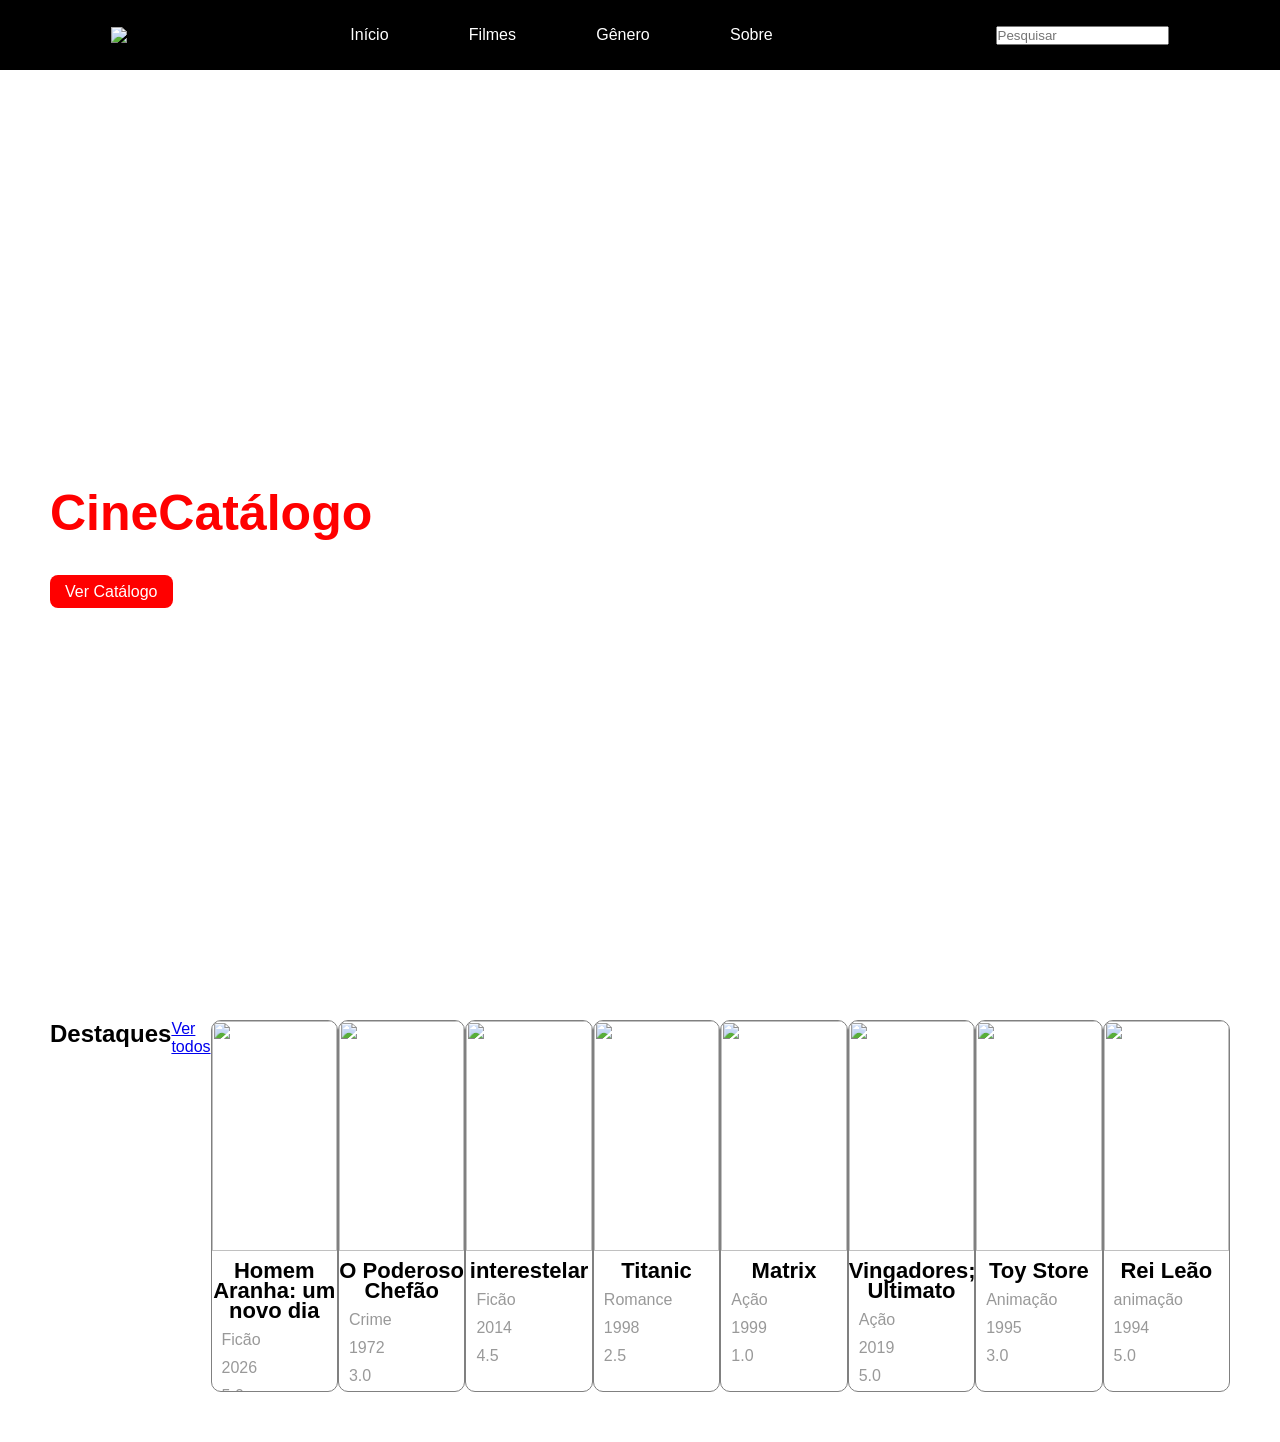
==== filmes/index.html @ ef9d44c6 "Update index.html" ====
<html>
	<head>
		<title>Cine Catálogo</title>
		<link rel="stylesheet" href="style.css">
	</head>
	<body>
		<header>
			<div class="logo">
				<img src="imagens/logo-cine.png">
			</div>
			<ul>
				<li><a href="#">Início</a></li>
				<li><a href="#">Filmes</a></li>
				<li><a href="#">Gênero</a></li>
				<li><a href="#">Sobre</a></li>
			</ul>
			<div class="pesquisa">
				<input type="text" placeholder="Pesquisar">
			</div>
		</header>
		<main>
			<div class="slide">
				<div class="descricao-slide">
					<h3>Bem-vindo ao</h3>
					<h2>CineCatálogo</h2>
					<p>Explore os melhores filmes e 
					descubra histórias incríveis.</p>
					<a href="#">Ver Catálogo</a>
				</div>
			</div>
			<div class="catalogo">
				
				<ul>
                 <div class="destaque-vertodos">
				<h2>Destaques</h2>
				<a href="#">Ver todos</a>
				</div>					
						<li>
						<img src="imagens/HomemAranha.jpeg"/>
						<h2>Homem Aranha: um novo dia</h2>
						<div class="categoria">Ficão</div>
						<div class="lancamento">2026</div>
						<div class="avaliacao">5.0</div> 
					</li>
					<li>
						<img src="imagens/Poderoso-Chefao"/>
						<h2>O Poderoso Chefão</h2>
						<div class="categoria">Crime</div>
						<div class="lancamento">1972</div>
						<div class="avaliacao">3.0</div> 
					</li>
					<li>
						<img src="imagens/Interestelar"/>
						<h2>interestelar</h2>
						<div class="categoria">Ficão</div>
						<div class="lancamento">2014</div>
						<div class="avaliacao">4.5</div> 
					</li>
					<li>
						<img src="imagens/Titanic"/>
						<h2>Titanic</h2>
						<div class="categoria">Romance</div>
						<div class="lancamento">1998</div>
						<div class="avaliacao">2.5</div> 
					</li>
					<li>
							<img src="imagens/Matrix"/>
						<h2>Matrix</h2>
						<div class="categoria">Ação</div>
						<div class="lancamento">1999</div>
						<div class="avaliacao">1.0</div> 
					</li>
					<li>
						<img src="imagens/VingadoresUltimato"/>
						<h2>Vingadores; Ultimato</h2>
						<div class="categoria">Ação</div>
						<div class="lancamento">2019</div>
						<div class="avaliacao">5.0</div> 
					</li>
					<li>
						<img src="imagens/ToyStore"/>
						<h2>Toy Store</h2>
						<div class="categoria">Animação</div>
						<div class="lancamento">1995</div>
						<div class="avaliacao">3.0</div> 
					</li>
					<li>
						<img src="imagens/ReiLeao"/>
						<h2>Rei Leão</h2>
						<div class="categoria">animação</div>
						<div class="lancamento">1994</div>
						<div class="avaliacao">5.0</div> 
					</li>
				</ul>
			</div>
		</main>
	</body>
</html>
---- filmes/style.css ----
body{
		font-family: "Arial";
}

*{margin: 0; padding: 0;}
header{
	height: 70px;
	width: 100%;
	background: black;
	display: flex;
	justify-content:space-around;
	align-items: center;
}
ul{
	display:flex;
	justify-content: space-between;
	width: 33%;
}
header a{
	color: white;
	text-decoration: none;
}
main .slide{
	background: url("imagens/banner-principal.png");
	width: 100%;
	height: 100vh;
	background-repeat: no-repeat;
	background-size:cover;
	display: flex;
	align-items: center;
}
main .slide h3{
	color: white;
	font-size: 40px;
}
main .slide h2{
	color: red;
	font-size: 50px;
}
main .slide p{
	color: white;
	font-size: 18px;
	margin-bottom: 20px;
}
main .slide a{
	color: white;
	background: red;
	padding: 8px 15px;
	text-decoration: none;
	border-radius: 8px;
}
main .slide .descricao-slide{
	margin-left: 50px;
}
main .catalogo{
	margin: 50px;
}
main .catalogo .destaque-vertodos{
	display: flex;
	justify-content: space-between;
}
	
main .catalogo ul li{
		width: 200px;
		height: 370px;
		border: 1px solid gray;
		overflow: hidden;
		border-radius: 10px;

}
main .catalogo ul li img{
		width: 100%;
		height: 230px;
}
main .catalogo ul li h2{
		font-size: 22px;
		text-align: center;
		line-height: 20px;
		margin: 10px 0;
}
main .catalogo ul li .categoria{
		color: #999;
		padding: 0 0 10px 10px;
		
		
}
main .catalogo ul li .lancamento{
		color: #999;
		padding: 0 0 10px 10px;

}

main .catalogo ul li .avaliacao{
		color: #999;
		padding: 0 0 10px 10px;

}
main .catalogo ul{
	width: 100%;
}
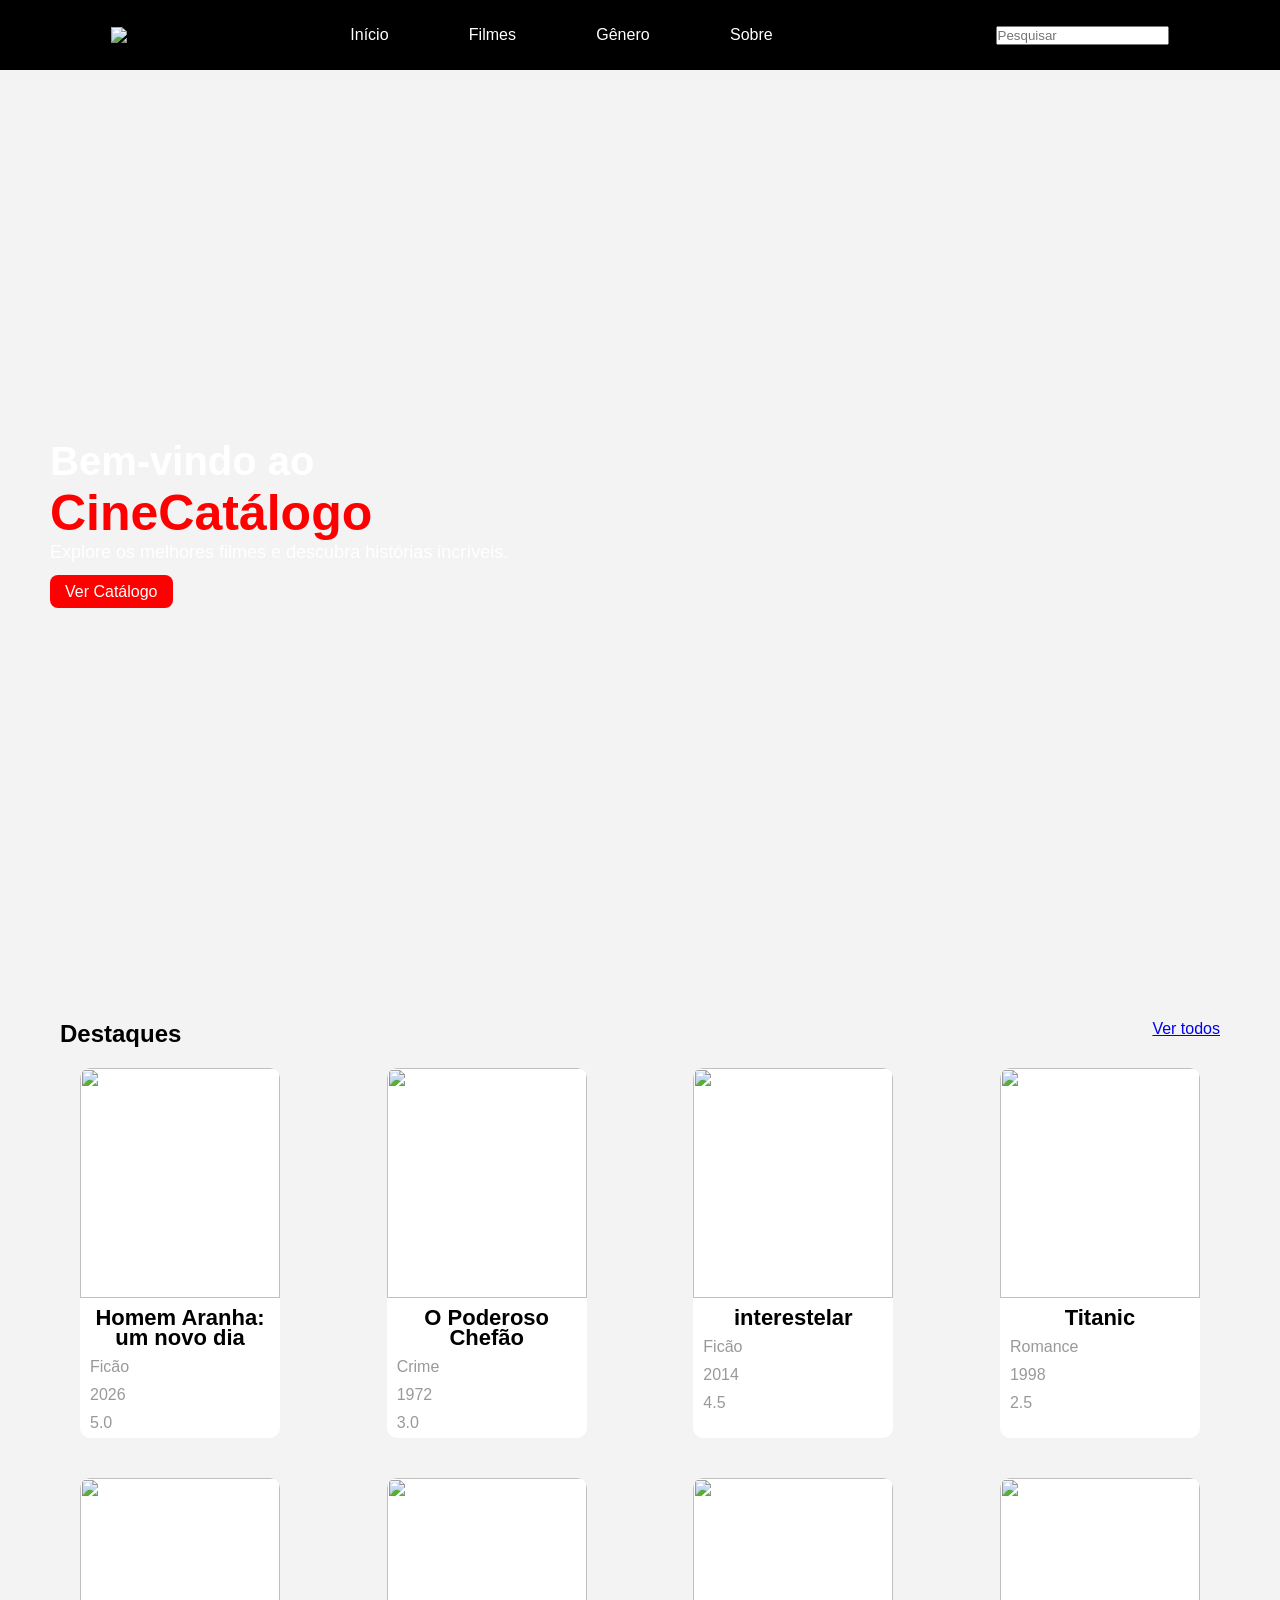
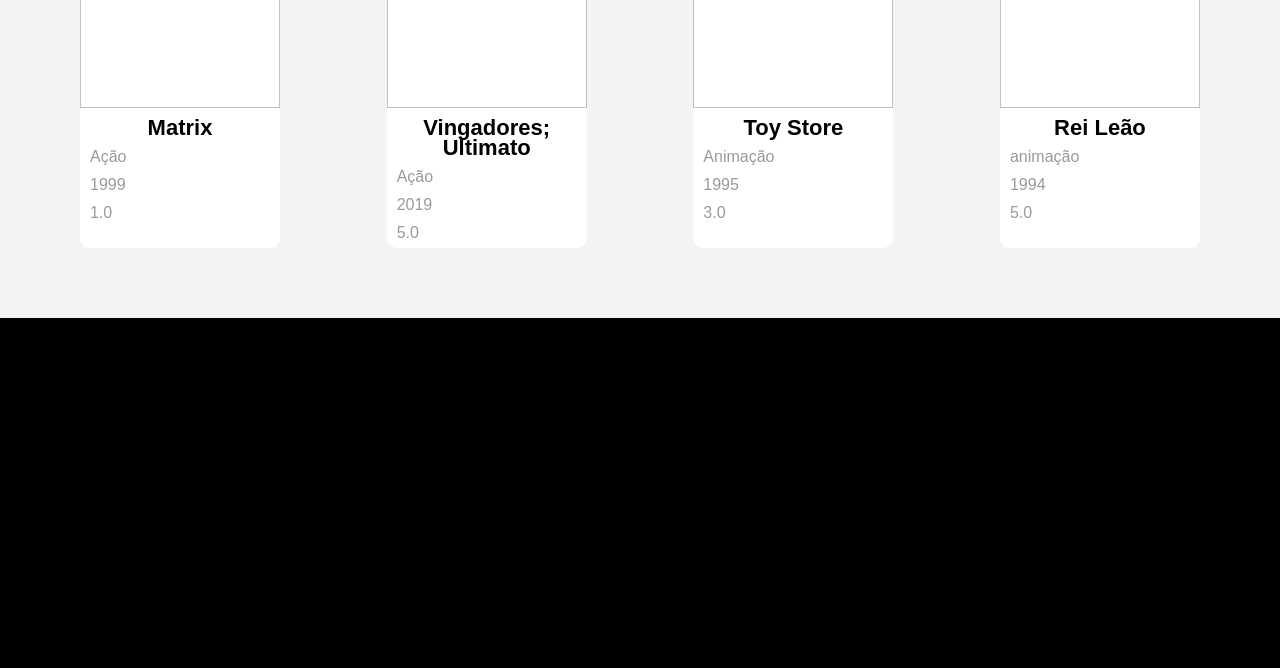
==== commit 30169c83: "Update index.html" ====
--- a/filmes/index.html
+++ b/filmes/index.html
@@ -94,5 +94,8 @@
 				</ul>
 			</div>
 		</main>
+		<footer>
+						
+		</footer>
 	</body>
 </html>
--- a/filmes/style.css
+++ b/filmes/style.css
@@ -1,5 +1,6 @@
 body{
 		font-family: "Arial";
+		background: #f3f3f3;
 }
 
 *{margin: 0; padding: 0;}
@@ -55,17 +56,19 @@
 main .catalogo{
 	margin: 50px;
 }
-main .catalogo .destaque-vertodos{
+main .catalogo ul .destaque-vertodos{
 	display: flex;
 	justify-content: space-between;
+	width: 100%;
 }
 	
 main .catalogo ul li{
 		width: 200px;
 		height: 370px;
-		border: 1px solid gray;
 		overflow: hidden;
 		border-radius: 10px;
+        		margin: 20px;
+		background: #ffffff
 
 }
 main .catalogo ul li img{
@@ -96,5 +99,13 @@
 
 }
 main .catalogo ul{
+	width: 1160px;
+    display:flex;
+    flex-wrap: wrap;
+    margin: 0 auto;
+}
+footer{
+	background: #000;
+	height: 350px;
 	width: 100%;
 }
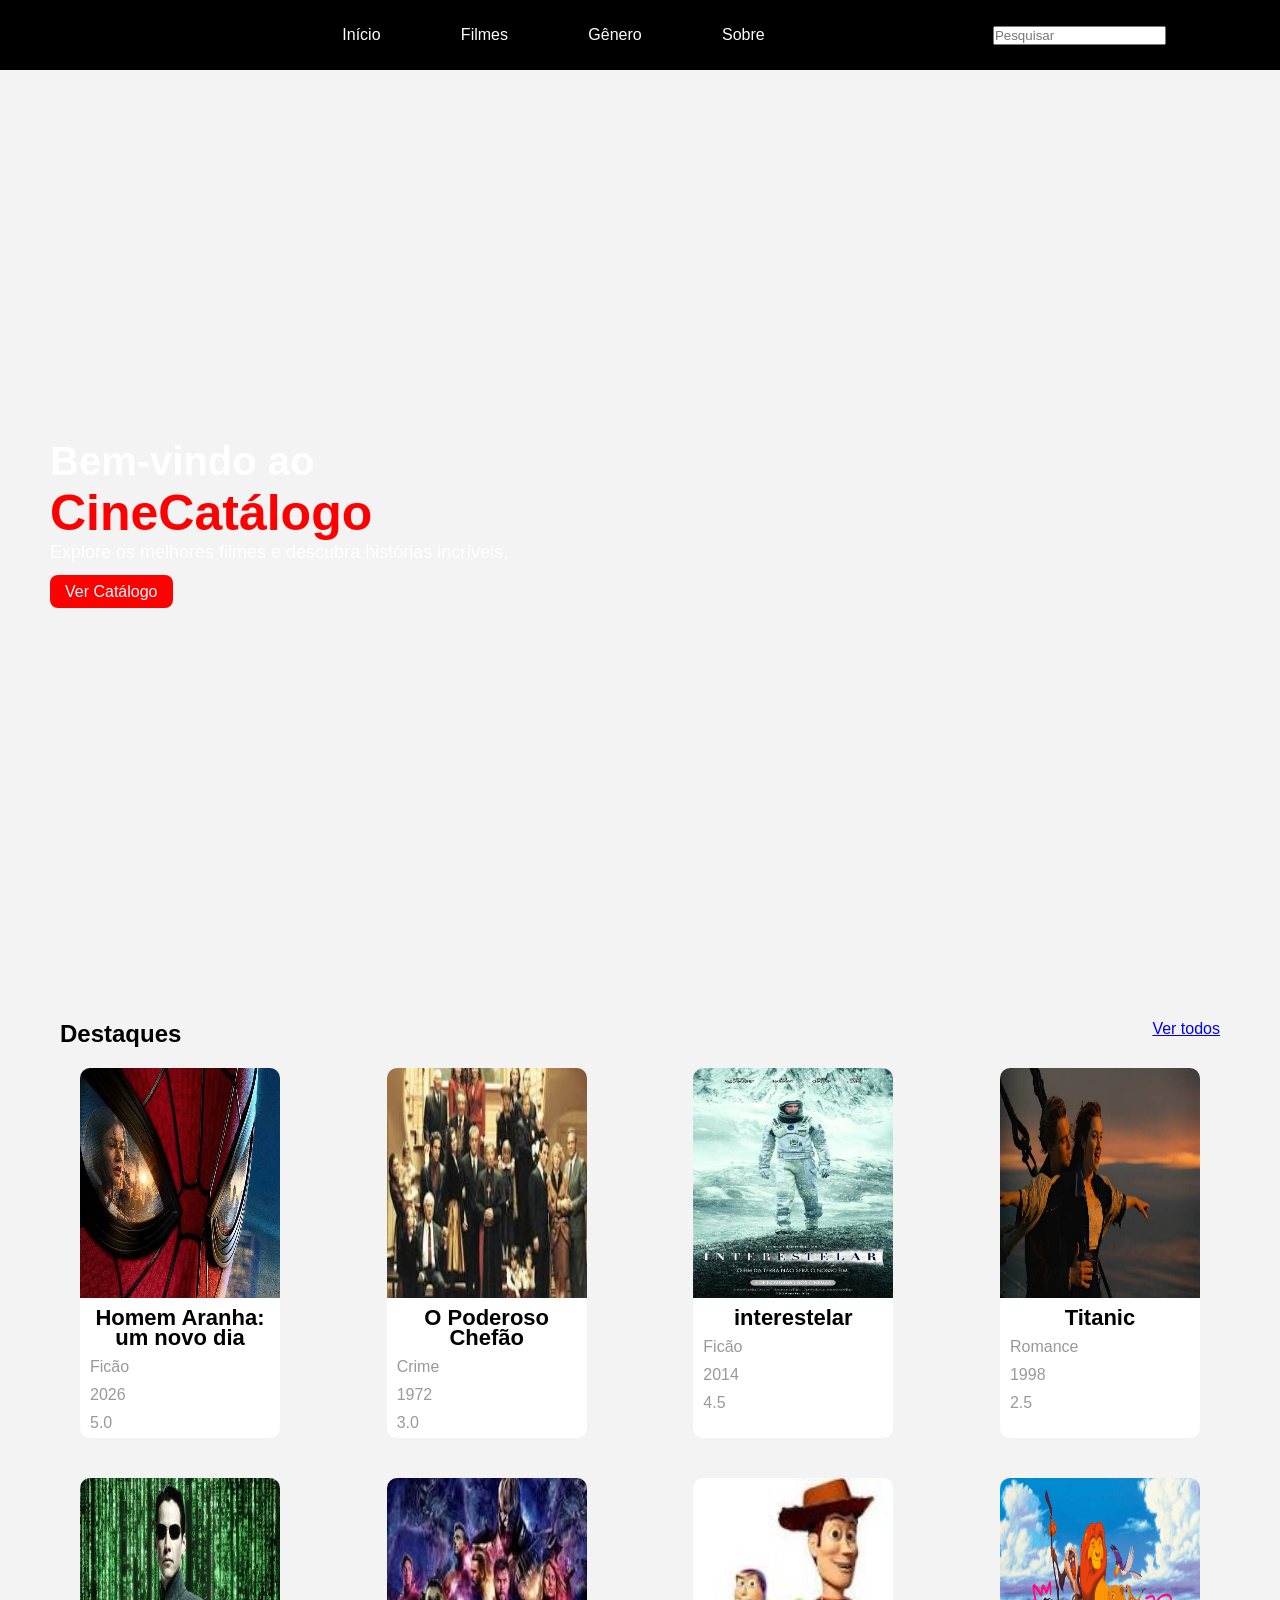
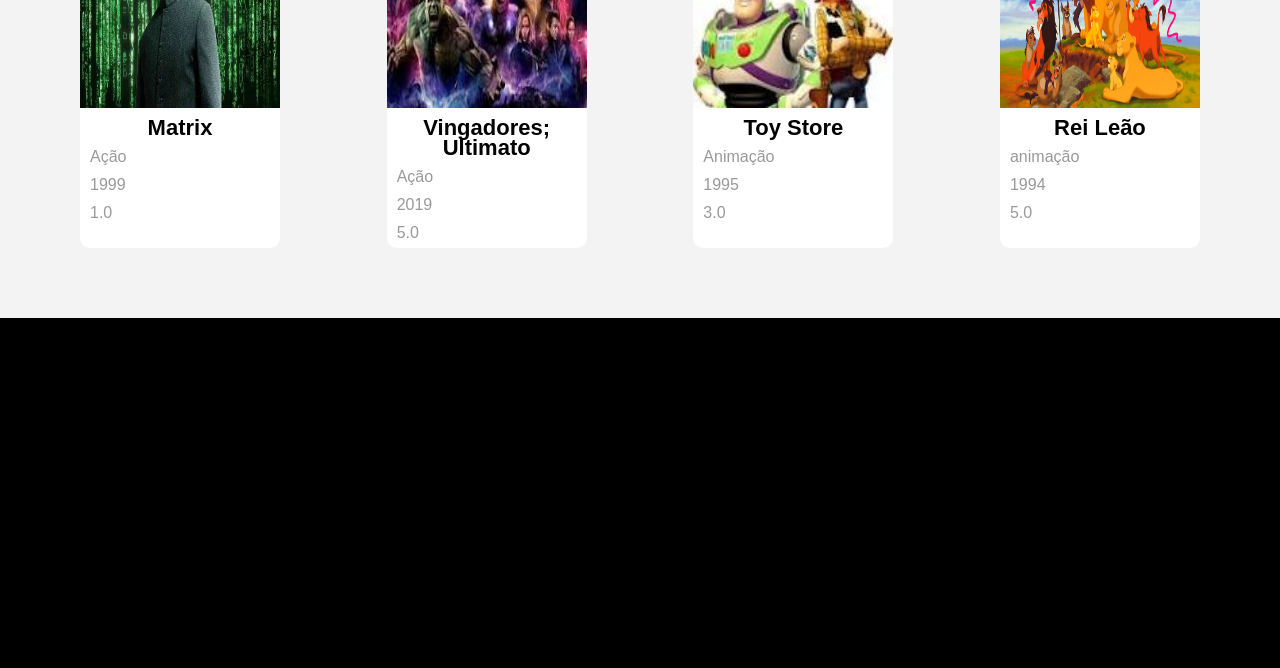
==== commit 9360fe83: "Update index.html" ====
--- a/filmes/index.html
+++ b/filmes/index.html
@@ -6,7 +6,6 @@
 	<body>
 		<header>
 			<div class="logo">
-				<img src="imagens/logo-cine.png">
 			</div>
 			<ul>
 				<li><a href="#">Início</a></li>
@@ -36,56 +35,56 @@
 				<a href="#">Ver todos</a>
 				</div>					
 						<li>
-						<img src="imagens/HomemAranha.jpeg"/>
+						<img src="Imagens/HomemAranha.jpeg"/>
 						<h2>Homem Aranha: um novo dia</h2>
 						<div class="categoria">Ficão</div>
 						<div class="lancamento">2026</div>
 						<div class="avaliacao">5.0</div> 
 					</li>
 					<li>
-						<img src="imagens/Poderoso-Chefao"/>
+						<img src="Imagens/Poderoso-Chefao"/>
 						<h2>O Poderoso Chefão</h2>
 						<div class="categoria">Crime</div>
 						<div class="lancamento">1972</div>
 						<div class="avaliacao">3.0</div> 
 					</li>
 					<li>
-						<img src="imagens/Interestelar"/>
+						<img src="Imagens/Interestelar"/>
 						<h2>interestelar</h2>
 						<div class="categoria">Ficão</div>
 						<div class="lancamento">2014</div>
 						<div class="avaliacao">4.5</div> 
 					</li>
 					<li>
-						<img src="imagens/Titanic"/>
+						<img src="Imagens/Titanic"/>
 						<h2>Titanic</h2>
 						<div class="categoria">Romance</div>
 						<div class="lancamento">1998</div>
 						<div class="avaliacao">2.5</div> 
 					</li>
 					<li>
-							<img src="imagens/Matrix"/>
+							<img src="Imagens/Matrix"/>
 						<h2>Matrix</h2>
 						<div class="categoria">Ação</div>
 						<div class="lancamento">1999</div>
 						<div class="avaliacao">1.0</div> 
 					</li>
 					<li>
-						<img src="imagens/VingadoresUltimato"/>
+						<img src="Imagens/VingadoresUltimato"/>
 						<h2>Vingadores; Ultimato</h2>
 						<div class="categoria">Ação</div>
 						<div class="lancamento">2019</div>
 						<div class="avaliacao">5.0</div> 
 					</li>
 					<li>
-						<img src="imagens/ToyStore"/>
+						<img src="Imagens/ToyStore"/>
 						<h2>Toy Store</h2>
 						<div class="categoria">Animação</div>
 						<div class="lancamento">1995</div>
 						<div class="avaliacao">3.0</div> 
 					</li>
 					<li>
-						<img src="imagens/ReiLeao"/>
+						<img src="Imagens/ReiLeao"/>
 						<h2>Rei Leão</h2>
 						<div class="categoria">animação</div>
 						<div class="lancamento">1994</div>
@@ -95,7 +94,13 @@
 			</div>
 		</main>
 		<footer>
-						
+						<div class="sobre">
+                                <h2>CineCatalogo</h2>
+                                <p>Seu catalogo de filmes favorito.<br>
+                                Encontre, Explore e assista.</p>
+                        </div>
+                        <div class="menu"></div>
+                        <div class="categoria"></div>
 		</footer>
 	</body>
 </html>
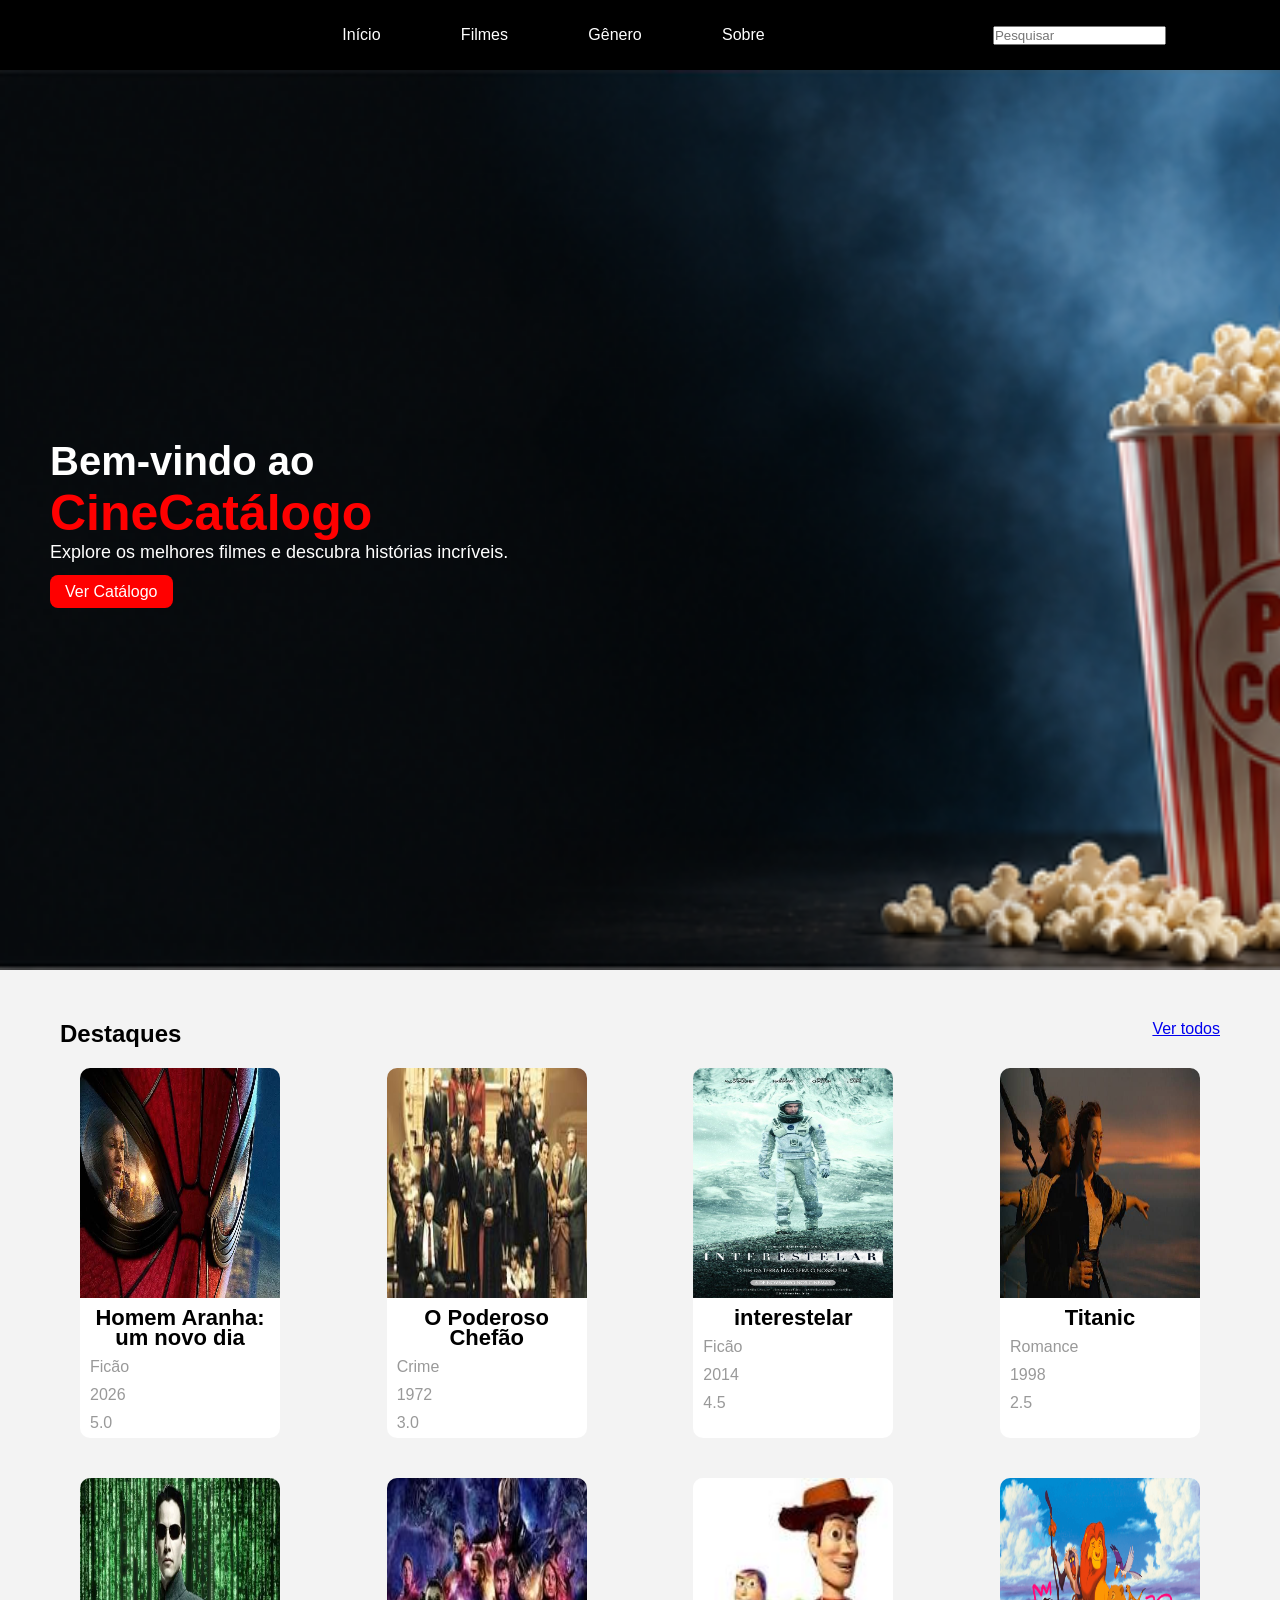
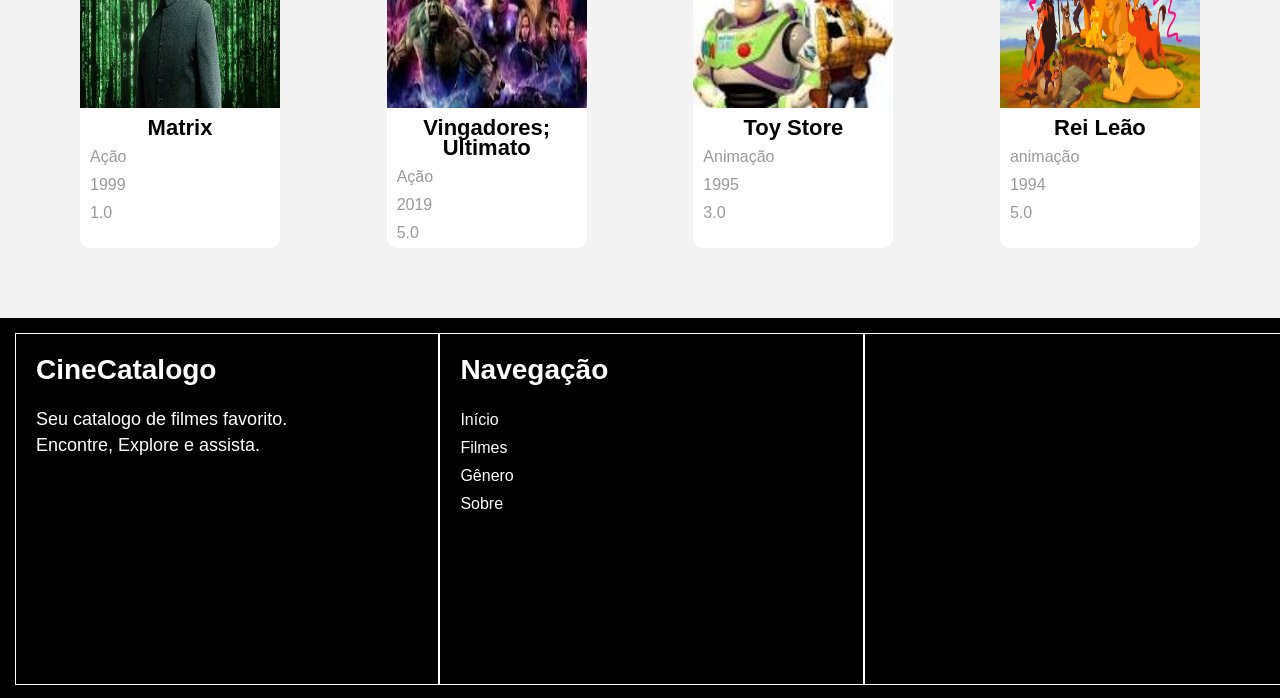
==== commit 153f0146: "Update index.html" ====
--- a/filmes/index.html
+++ b/filmes/index.html
@@ -99,7 +99,15 @@
                                 <p>Seu catalogo de filmes favorito.<br>
                                 Encontre, Explore e assista.</p>
                         </div>
-                        <div class="menu"></div>
+                        <div class="menu"> 
+                            <h2>Navegação</h2>
+                            <ul>
+                                <li><a href="#">Início</a></li>
+                                <li><a href="#">Filmes</a></li>
+                                <li><a href="#">Gênero</a></li>
+                                <li><a href="#">Sobre</a></li>
+                            </ul>
+                        </div>
                         <div class="categoria"></div>
 		</footer>
 	</body>
--- a/filmes/style.css
+++ b/filmes/style.css
@@ -21,8 +21,11 @@
 	color: white;
 	text-decoration: none;
 }
+header a:hover{
+    color:red;
+}
 main .slide{
-	background: url("imagens/banner-principal.png");
+	background: url("Imagens/banner-principal.png");
 	width: 100%;
 	height: 100vh;
 	background-repeat: no-repeat;
@@ -61,15 +64,13 @@
 	justify-content: space-between;
 	width: 100%;
 }
-	
 main .catalogo ul li{
 		width: 200px;
 		height: 370px;
 		overflow: hidden;
 		border-radius: 10px;
-        		margin: 20px;
+        margin: 20px;
 		background: #ffffff
-
 }
 main .catalogo ul li img{
 		width: 100%;
@@ -84,19 +85,14 @@
 main .catalogo ul li .categoria{
 		color: #999;
 		padding: 0 0 10px 10px;
-		
-		
 }
 main .catalogo ul li .lancamento{
 		color: #999;
 		padding: 0 0 10px 10px;
-
 }
-
 main .catalogo ul li .avaliacao{
 		color: #999;
 		padding: 0 0 10px 10px;
-
 }
 main .catalogo ul{
 	width: 1160px;
@@ -108,4 +104,36 @@
 	background: #000;
 	height: 350px;
 	width: 100%;
+    display: flex;
+    padding: 15px;
+    color: white;
 }
+footer div{
+    width: 33%;
+    height: 350px;
+    border: 1px solid white;
+}
+footer h2{
+    font-size: 28px;
+    margin: 20px;
+}
+footer p{
+    font-size: 18px;
+    line-height: 26px;
+    margin: 20px;
+}
+footer .menu ul{
+    display:flex;
+    flex-direction: column;
+}
+footer .menu ul li{
+    list-style:none;
+    margin: 5px 0 5 20px;
+}
+footer .menu ul li a{
+    color: white;
+    text-decoration:none;
+}
+footer .menu ul li a:hover{
+    color: red;
+}
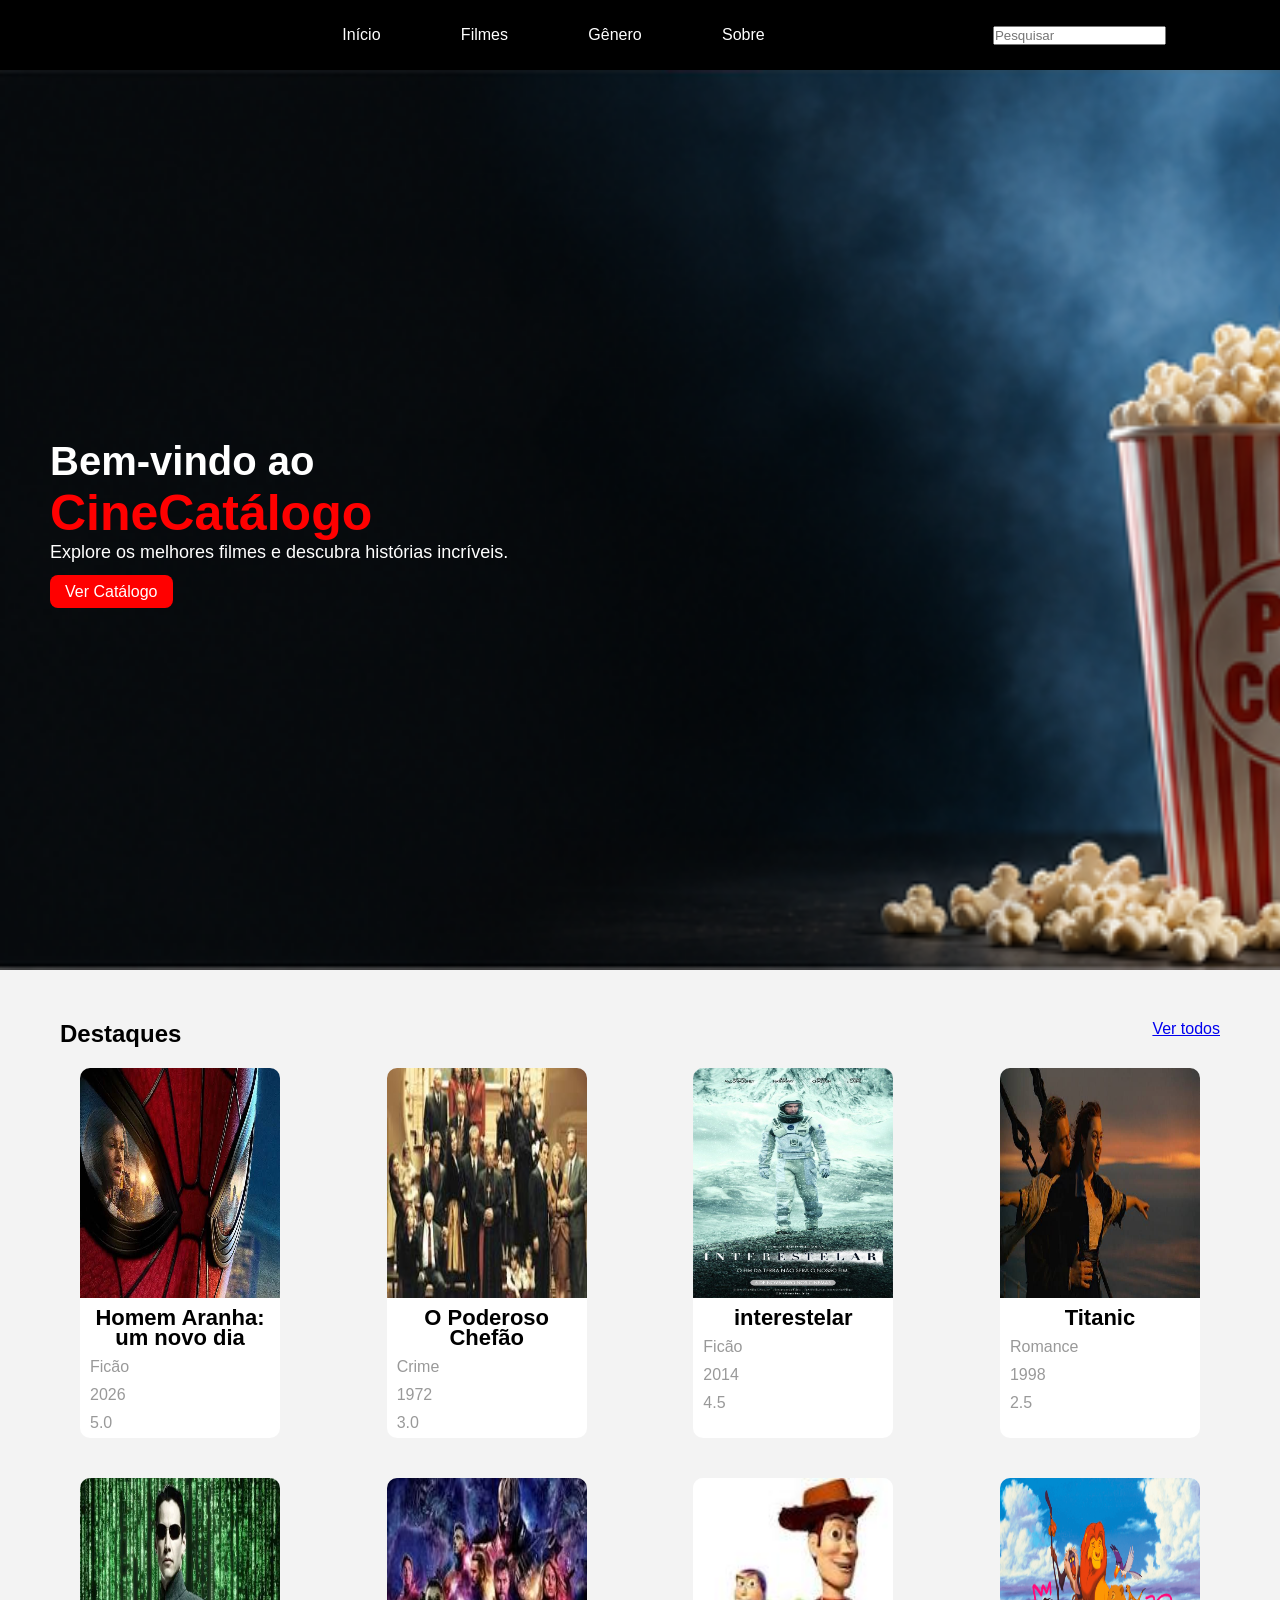
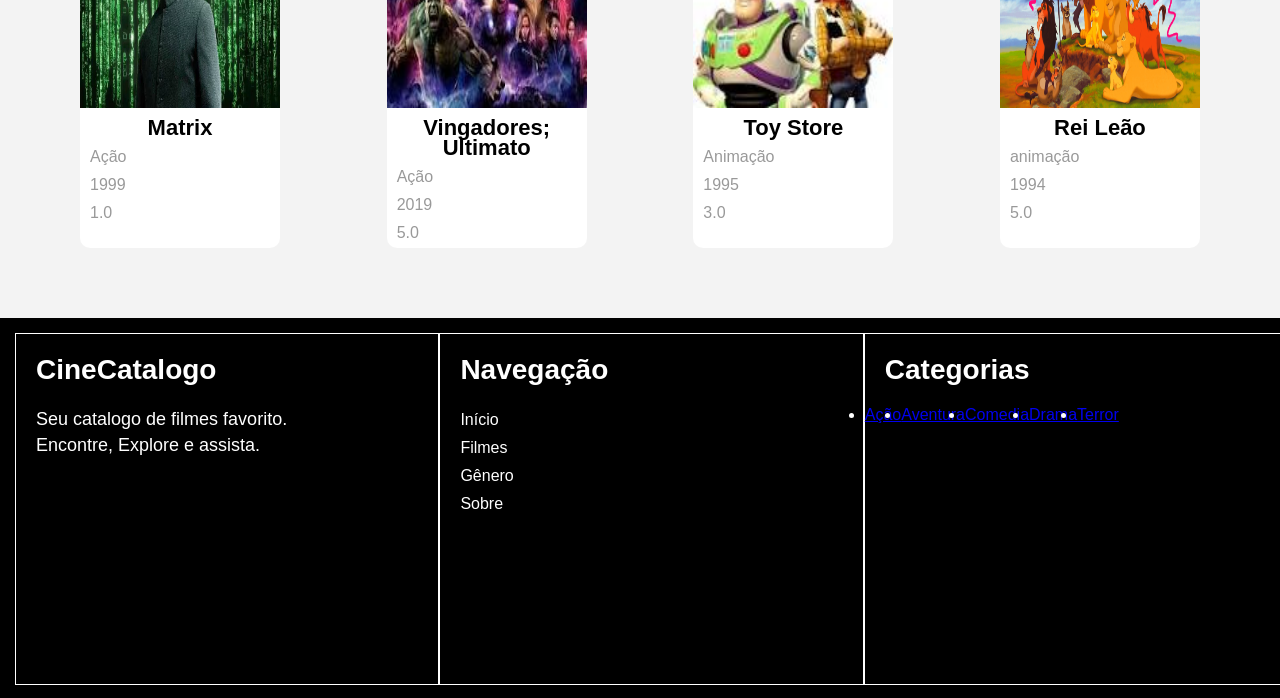
==== commit edeb1448: "Update index.html" ====
--- a/filmes/index.html
+++ b/filmes/index.html
@@ -108,7 +108,16 @@
                                 <li><a href="#">Sobre</a></li>
                             </ul>
                         </div>
-                        <div class="categoria"></div>
+                        <div class="categoria">
+                            <h2>Categorias</h2>
+                             <ul>
+                                <li><a href="#">Ação</a></li>
+                                <li><a href="#">Aventura</a></li>
+                                <li><a href="#">Comedia</a></li>
+                                <li><a href="#">Drama</a></li>
+                                <li><a href="#">Terror</a></li>
+                            </ul>
+                        </div>
 		</footer>
 	</body>
 </html>
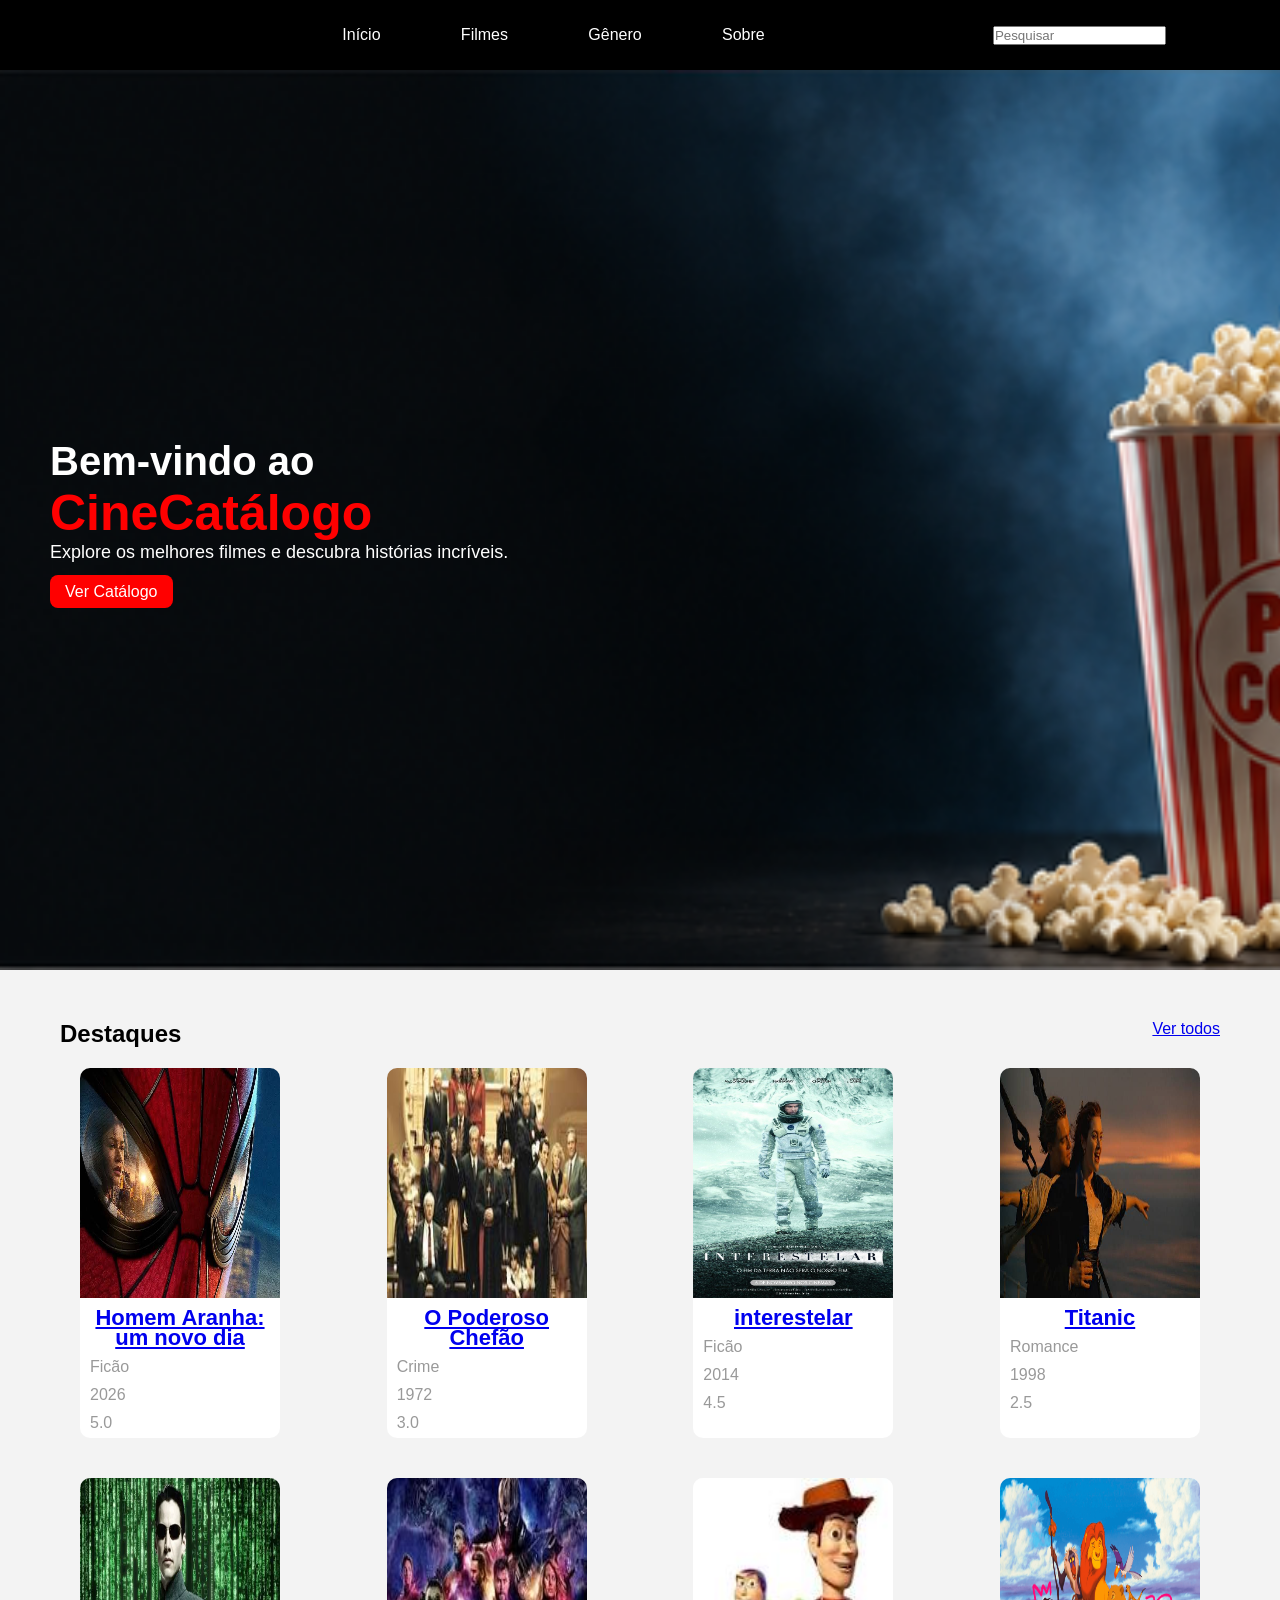
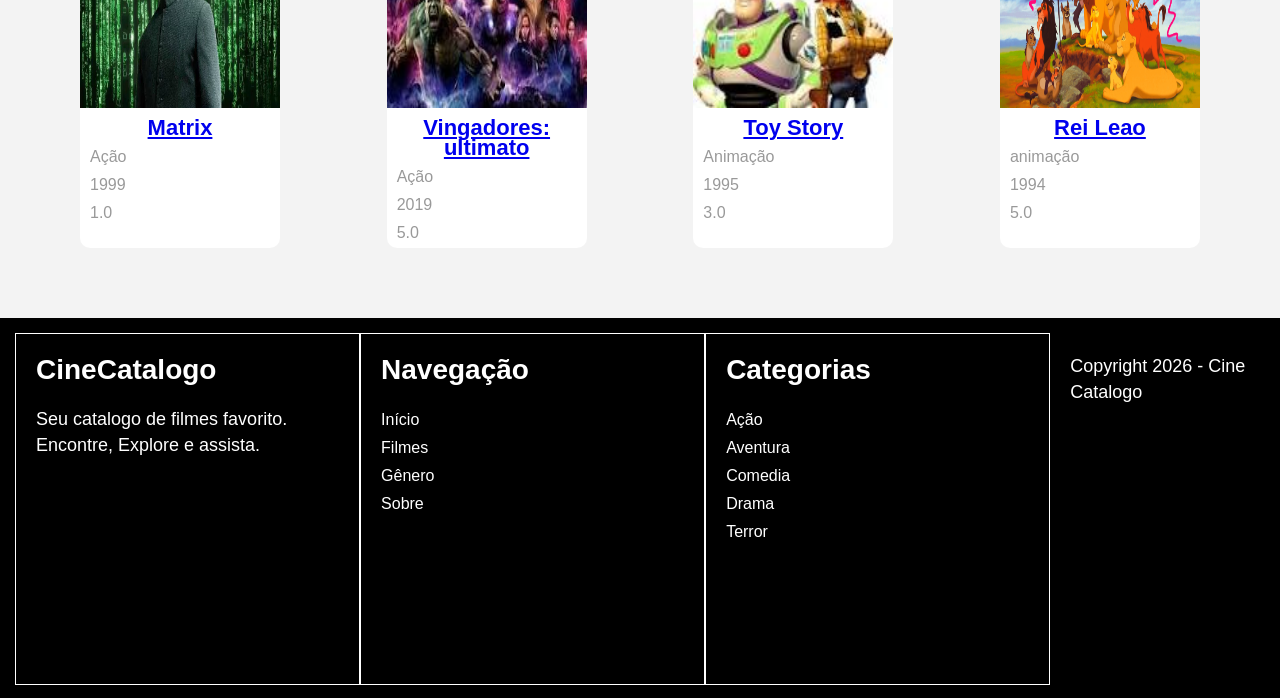
==== commit acc0c0fe: "Update index.html" ====
--- a/filmes/index.html
+++ b/filmes/index.html
@@ -36,56 +36,56 @@
 				</div>					
 						<li>
 						<img src="Imagens/HomemAranha.jpeg"/>
-						<h2>Homem Aranha: um novo dia</h2>
+						<h2><a href="#"> Homem Aranha: um novo dia</a></h2>
 						<div class="categoria">Ficão</div>
 						<div class="lancamento">2026</div>
 						<div class="avaliacao">5.0</div> 
 					</li>
 					<li>
 						<img src="Imagens/Poderoso-Chefao"/>
-						<h2>O Poderoso Chefão</h2>
+						<h2><a href="#">O Poderoso Chefão</a></h2>
 						<div class="categoria">Crime</div>
 						<div class="lancamento">1972</div>
 						<div class="avaliacao">3.0</div> 
 					</li>
 					<li>
 						<img src="Imagens/Interestelar"/>
-						<h2>interestelar</h2>
+						<h2><a href="#">interestelar</a></h2>
 						<div class="categoria">Ficão</div>
 						<div class="lancamento">2014</div>
 						<div class="avaliacao">4.5</div> 
 					</li>
 					<li>
 						<img src="Imagens/Titanic"/>
-						<h2>Titanic</h2>
+						<h2><a href="#">Titanic</a></h2>
 						<div class="categoria">Romance</div>
 						<div class="lancamento">1998</div>
 						<div class="avaliacao">2.5</div> 
 					</li>
 					<li>
 							<img src="Imagens/Matrix"/>
-						<h2>Matrix</h2>
+						<h2><a href="#">Matrix</a></h2>
 						<div class="categoria">Ação</div>
 						<div class="lancamento">1999</div>
 						<div class="avaliacao">1.0</div> 
 					</li>
 					<li>
 						<img src="Imagens/VingadoresUltimato"/>
-						<h2>Vingadores; Ultimato</h2>
+						<h2><a href="#">Vingadores: ultimato</a></h2>
 						<div class="categoria">Ação</div>
 						<div class="lancamento">2019</div>
 						<div class="avaliacao">5.0</div> 
 					</li>
 					<li>
 						<img src="Imagens/ToyStore"/>
-						<h2>Toy Store</h2>
+						<h2><a href="#">Toy Story</a></h2>
 						<div class="categoria">Animação</div>
 						<div class="lancamento">1995</div>
 						<div class="avaliacao">3.0</div> 
 					</li>
 					<li>
 						<img src="Imagens/ReiLeao"/>
-						<h2>Rei Leão</h2>
+						<h2><a href="#">Rei Leao</a></h2>
 						<div class="categoria">animação</div>
 						<div class="lancamento">1994</div>
 						<div class="avaliacao">5.0</div> 
@@ -118,6 +118,8 @@
                                 <li><a href="#">Terror</a></li>
                             </ul>
                         </div>
+			<p>Copyright 2026 - Cine Catalogo</p>
+					
 		</footer>
 	</body>
 </html>
--- a/filmes/style.css
+++ b/filmes/style.css
@@ -52,6 +52,9 @@
 	padding: 8px 15px;
 	text-decoration: none;
 	border-radius: 8px;
+}
+main .slide a:hover{
+    padding: 5px 5 5 5px;
 }
 main .slide .descricao-slide{
 	margin-left: 50px;
@@ -137,3 +140,18 @@
 footer .menu ul li a:hover{
     color: red;
 }
+footer .categoria ul{
+    display:flex;
+    flex-direction: column;
+}
+footer .categoria ul li{
+    list-style:none;
+    margin: 5px 0 5 20px;
+}
+footer .categoria ul li a{
+    color: white;
+    text-decoration:none;
+}
+footer .categoria ul li a:hover{
+    color:red;
+}
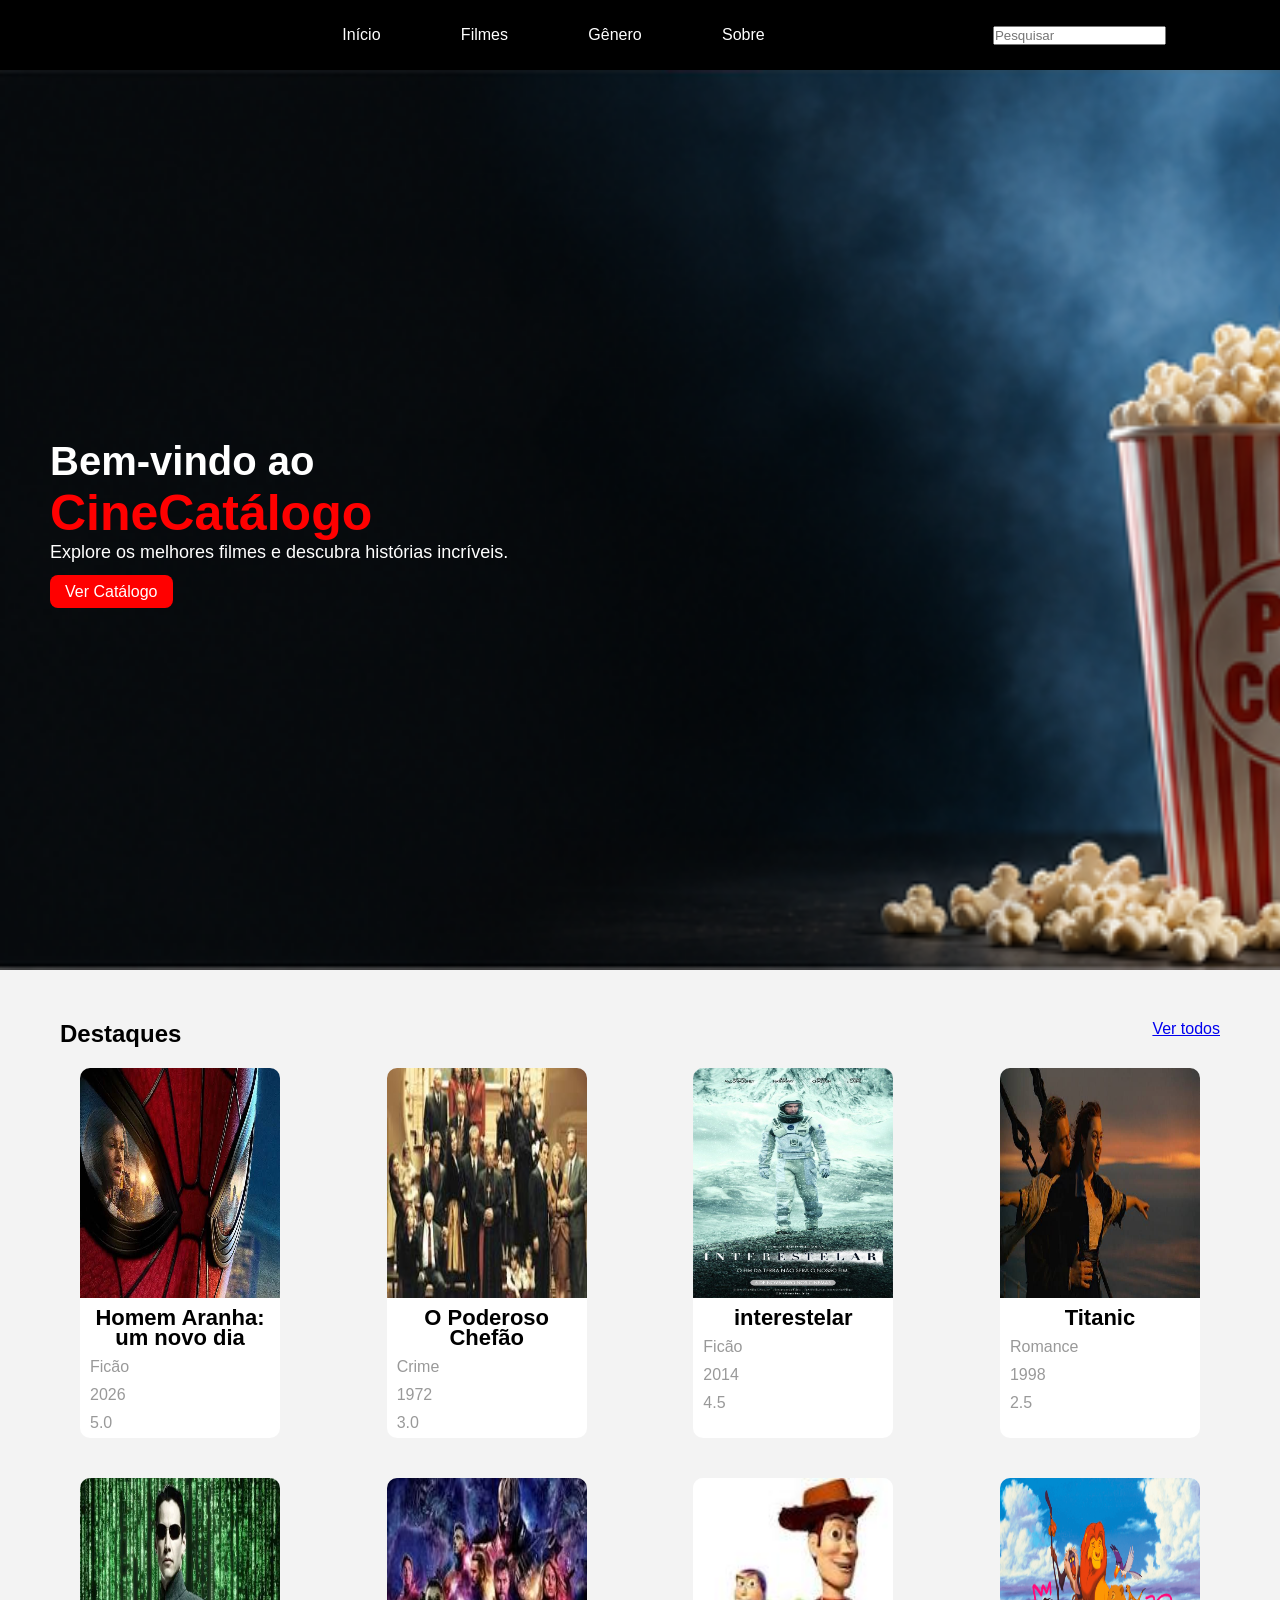
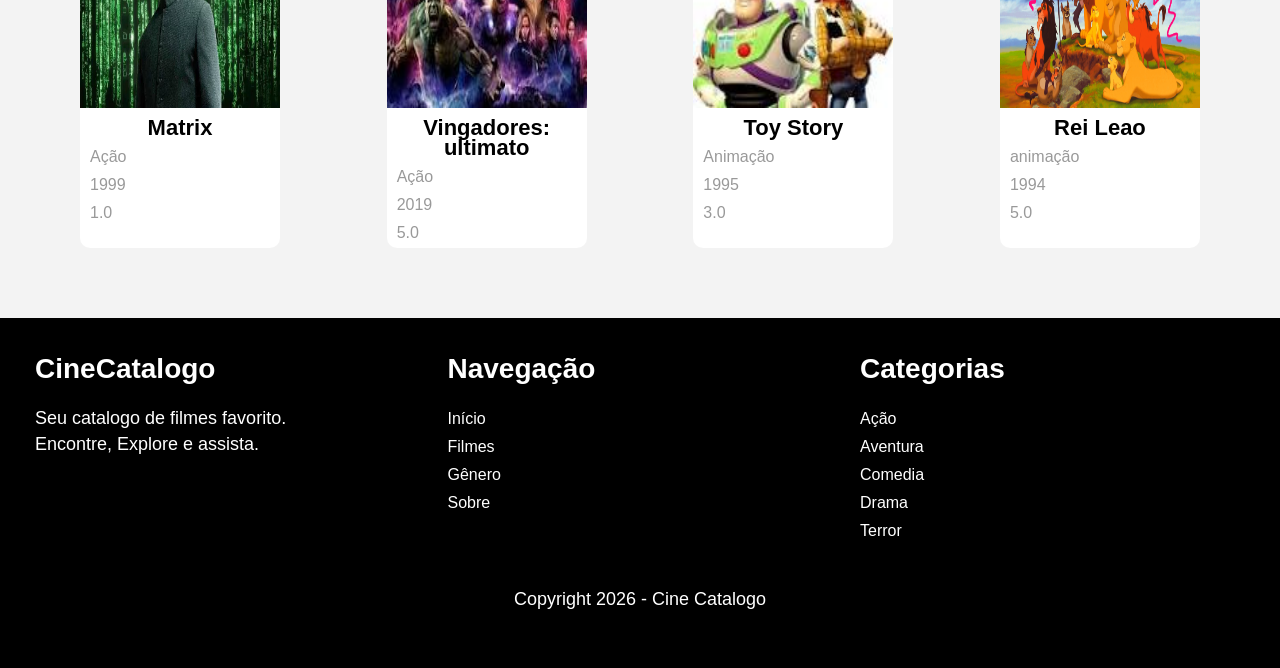
==== commit bbd171d2: "Update index.html" ====
--- a/filmes/index.html
+++ b/filmes/index.html
@@ -9,7 +9,7 @@
 			</div>
 			<ul>
 				<li><a href="#">Início</a></li>
-				<li><a href="#">Filmes</a></li>
+				<li><a href="https://google.com">Filmes</a></li>
 				<li><a href="#">Gênero</a></li>
 				<li><a href="#">Sobre</a></li>
 			</ul>
--- a/filmes/style.css
+++ b/filmes/style.css
@@ -20,6 +20,12 @@
 header a{
 	color: white;
 	text-decoration: none;
+}
+header a:active{
+    color: green;
+}
+header a:visited{
+    color:blue;
 }
 header a:hover{
     color:red;
@@ -72,8 +78,12 @@
 		height: 370px;
 		overflow: hidden;
 		border-radius: 10px;
-        margin: 20px;
+         margin: 20px;
 		background: #ffffff
+}
+main .catalogo ul li:hover{
+	box-shadow: 1px 1px 5px 2px #00000030;
+	cursor: pointer;
 }
 main .catalogo ul li img{
 		width: 100%;
@@ -84,6 +94,14 @@
 		text-align: center;
 		line-height: 20px;
 		margin: 10px 0;
+}
+main .catalogo ul li h2 a{
+	color: #000000;
+	text-decoration: none;
+	
+}
+main .catalogo ul li h2 a:hover{
+	color: red;
 }
 main .catalogo ul li .categoria{
 		color: #999;
@@ -110,11 +128,11 @@
     display: flex;
     padding: 15px;
     color: white;
+    box-sizing: border-box;
+    flex-wrap: wrap;
 }
 footer div{
     width: 33%;
-    height: 350px;
-    border: 1px solid white;
 }
 footer h2{
     font-size: 28px;
@@ -155,3 +173,7 @@
 footer .categoria ul li a:hover{
     color:red;
 }
+footer > p{
+	width: 100%;
+	text-align: center;
+}
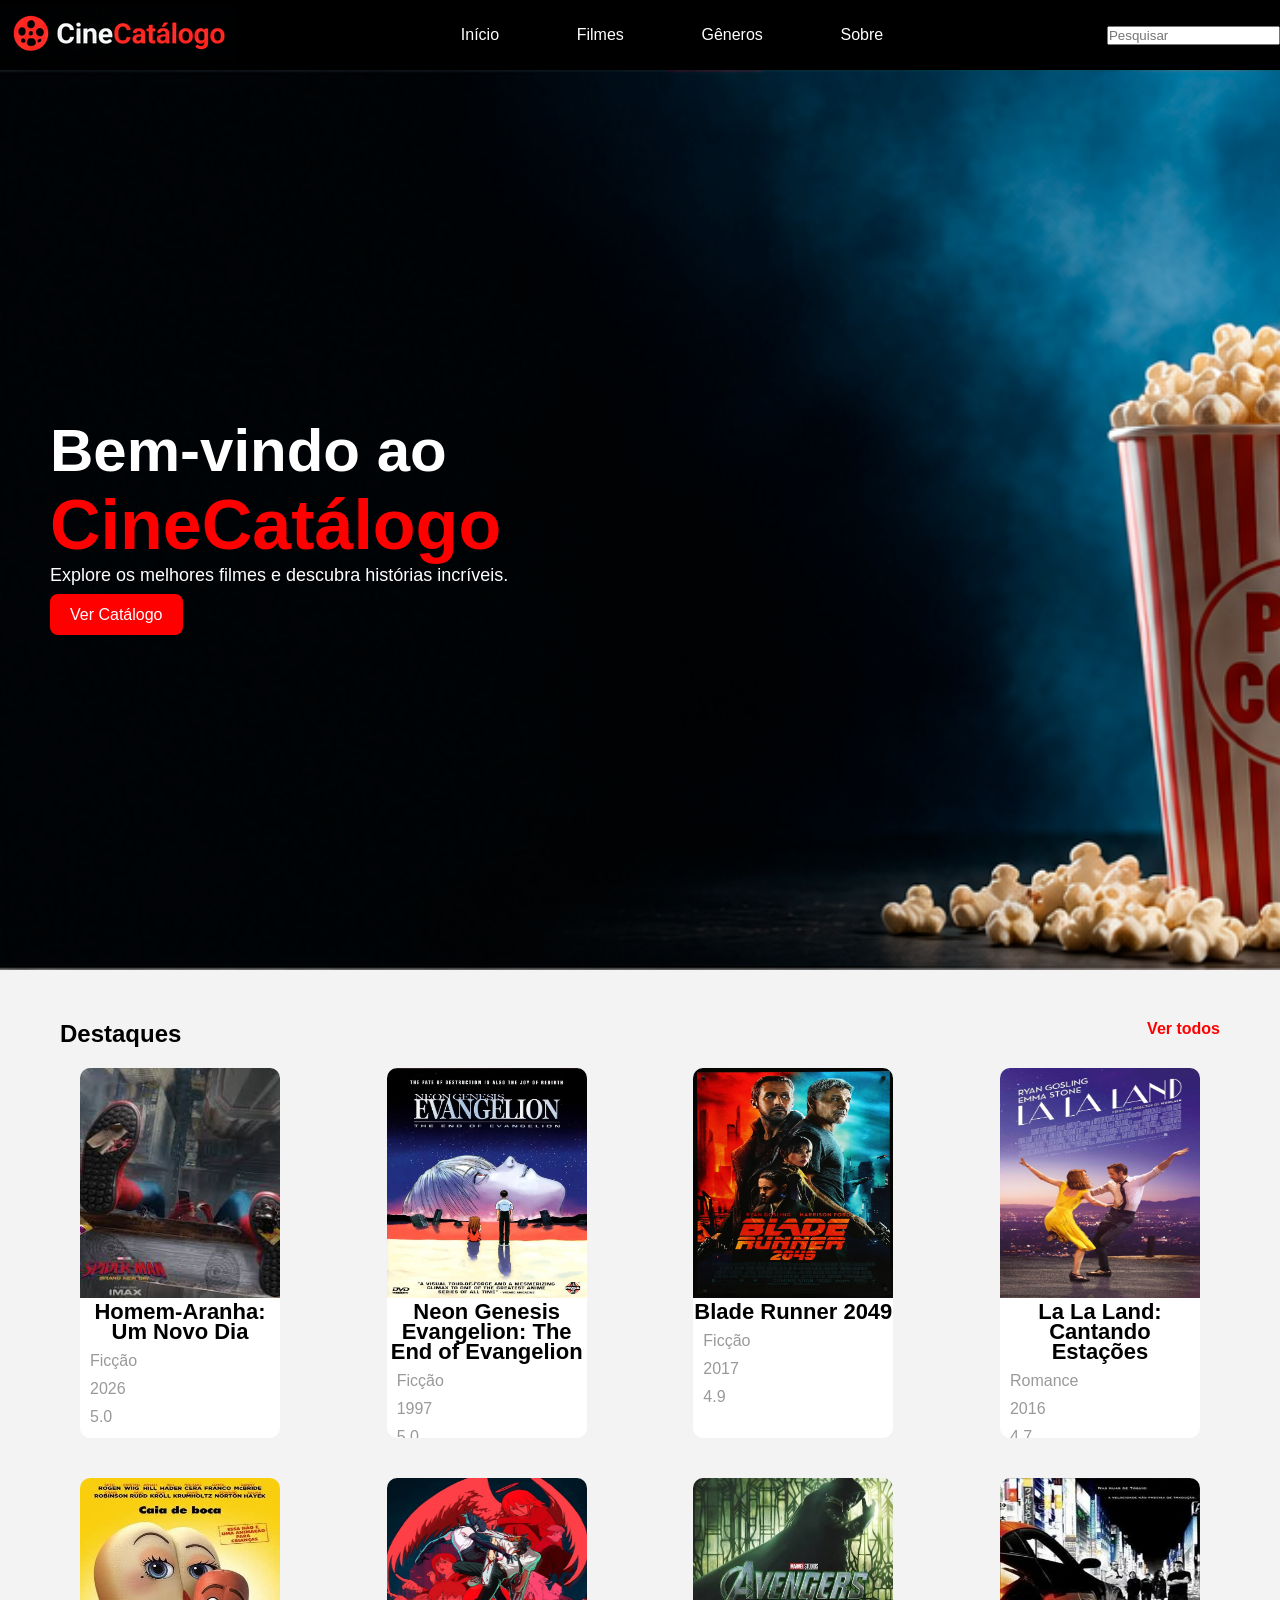
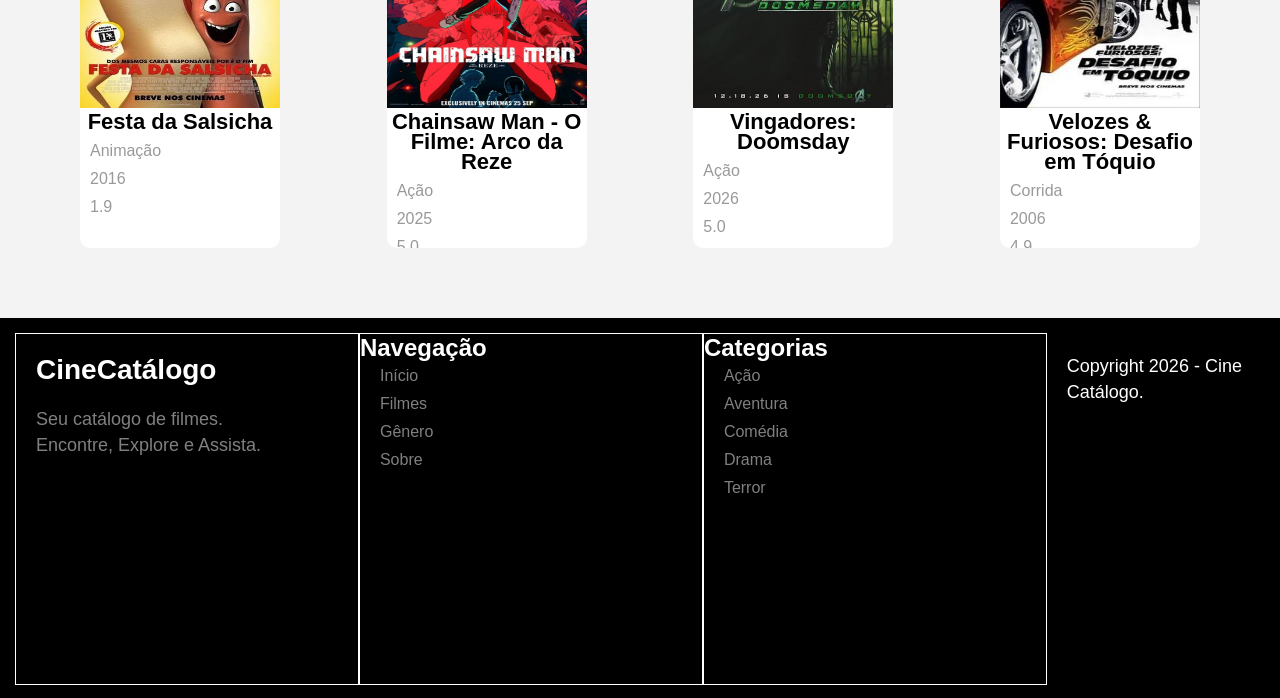
==== commit 61bda32b: "Add files via upload" ====
--- a/filmes/index.html
+++ b/filmes/index.html
@@ -1,125 +1,126 @@
+<!DOCTYPE html>
 <html>
-	<head>
-		<title>Cine Catálogo</title>
-		<link rel="stylesheet" href="style.css">
-	</head>
-	<body>
-		<header>
-			<div class="logo">
-			</div>
+<head>
+	<title>Cine Catálogo</title>
+	<link rel="stylesheet" href="style.css">
+</head>
+<body>
+	<header>
+		<div class="logo">
+			<img src="imagens/logo-cine.png">
+		</div>
+		<ul>
+			<li><a href="#">Início</a></li>
+			<li><a href="#">Filmes</a></li>
+			<li><a href="#">Gêneros</a></li>
+			<li><a href="#">Sobre</a></li>
+		</ul>
+		<div class="pesquisa">
+			<input type="text" placeholder="Pesquisar">
+		</div>
+	</header>
+	<main>
+	<div class="slide">
+		<div class="descricao-slide">
+         	<h3>Bem-vindo ao</h3>
+            	<h2>CineCatálogo</h3>
+            	<p>Explore os melhores filmes e descubra histórias incríveis.</p>
+           	<a href="#">Ver Catálogo</a>
+		</div>
+	</div>
+	<div class="catalogo">
+
 			<ul>
-				<li><a href="#">Início</a></li>
-				<li><a href="https://google.com">Filmes</a></li>
-				<li><a href="#">Gênero</a></li>
-				<li><a href="#">Sobre</a></li>
+                <div class="destaque-vertodos">
+                <h2>Destaques</h2>
+                <a href="#">Ver todos</a>
+                </div>
+				<li>
+					<img src="imagens/brand-new-day.jpeg"/>
+					<h2>Homem-Aranha: Um Novo Dia</h2>
+					<div class="categoria">Ficção</div>
+					<div class="lancamento">2026</div>
+					<div class="avaliacao">5.0</div>
+				</li>
+				<li>
+					<img src="imagens/evangelion.jpg"/>
+					<h2>Neon Genesis Evangelion: The End of Evangelion</h2>
+					<div class="categoria">Ficção</div>
+					<div class="lancamento">1997</div>
+					<div class="avaliacao">5.0</div>
+				</li>
+				<li>
+					<img src="imagens/ryan.png"/>
+					<h2>Blade Runner 2049</h2>
+					<div class="categoria">Ficção</div>
+					<div class="lancamento">2017</div>
+					<div class="avaliacao">4.9</div>
+				</li>
+				<li>
+					<img src="imagens/lala.png"/>
+					<h2>La La Land: Cantando Estações</h2>
+					<div class="categoria">Romance</div>
+					<div class="lancamento">2016</div>
+					<div class="avaliacao">4.7</div>
+				</li>
+				<li>
+					<img src="imagens/festa.jpg"/>
+					<h2>Festa da Salsicha</h2>
+					<div class="categoria">Animação</div>
+					<div class="lancamento">2016</div>
+					<div class="avaliacao">1.9</div>
+				</li>
+				<li>
+					<img src="imagens/bomba.png"/>
+					<h2>Chainsaw Man - O Filme: Arco da Reze</h2>
+					<div class="categoria">Ação</div>
+					<div class="lancamento">2025</div>
+					<div class="avaliacao">5.0</div>
+				</li>
+				<li>
+					<img src="imagens/mfdoom.png"/>
+					<h2>Vingadores: Doomsday</h2>
+					<div class="categoria">Ação</div>
+					<div class="lancamento">2026</div>
+					<div class="avaliacao">5.0</div>
+				</li>
+				<li>
+					<img src="imagens/tokyo.png"/>
+					<h2>Velozes & Furiosos: Desafio em Tóquio</h2>
+					<div class="categoria">Corrida</div>
+					<div class="lancamento">2006</div>
+					<div class="avaliacao">4.9</div>
+				</li>
+
 			</ul>
-			<div class="pesquisa">
-				<input type="text" placeholder="Pesquisar">
-			</div>
-		</header>
-		<main>
-			<div class="slide">
-				<div class="descricao-slide">
-					<h3>Bem-vindo ao</h3>
-					<h2>CineCatálogo</h2>
-					<p>Explore os melhores filmes e 
-					descubra histórias incríveis.</p>
-					<a href="#">Ver Catálogo</a>
-				</div>
-			</div>
-			<div class="catalogo">
-				
-				<ul>
-                 <div class="destaque-vertodos">
-				<h2>Destaques</h2>
-				<a href="#">Ver todos</a>
-				</div>					
-						<li>
-						<img src="Imagens/HomemAranha.jpeg"/>
-						<h2><a href="#"> Homem Aranha: um novo dia</a></h2>
-						<div class="categoria">Ficão</div>
-						<div class="lancamento">2026</div>
-						<div class="avaliacao">5.0</div> 
-					</li>
-					<li>
-						<img src="Imagens/Poderoso-Chefao"/>
-						<h2><a href="#">O Poderoso Chefão</a></h2>
-						<div class="categoria">Crime</div>
-						<div class="lancamento">1972</div>
-						<div class="avaliacao">3.0</div> 
-					</li>
-					<li>
-						<img src="Imagens/Interestelar"/>
-						<h2><a href="#">interestelar</a></h2>
-						<div class="categoria">Ficão</div>
-						<div class="lancamento">2014</div>
-						<div class="avaliacao">4.5</div> 
-					</li>
-					<li>
-						<img src="Imagens/Titanic"/>
-						<h2><a href="#">Titanic</a></h2>
-						<div class="categoria">Romance</div>
-						<div class="lancamento">1998</div>
-						<div class="avaliacao">2.5</div> 
-					</li>
-					<li>
-							<img src="Imagens/Matrix"/>
-						<h2><a href="#">Matrix</a></h2>
-						<div class="categoria">Ação</div>
-						<div class="lancamento">1999</div>
-						<div class="avaliacao">1.0</div> 
-					</li>
-					<li>
-						<img src="Imagens/VingadoresUltimato"/>
-						<h2><a href="#">Vingadores: ultimato</a></h2>
-						<div class="categoria">Ação</div>
-						<div class="lancamento">2019</div>
-						<div class="avaliacao">5.0</div> 
-					</li>
-					<li>
-						<img src="Imagens/ToyStore"/>
-						<h2><a href="#">Toy Story</a></h2>
-						<div class="categoria">Animação</div>
-						<div class="lancamento">1995</div>
-						<div class="avaliacao">3.0</div> 
-					</li>
-					<li>
-						<img src="Imagens/ReiLeao"/>
-						<h2><a href="#">Rei Leao</a></h2>
-						<div class="categoria">animação</div>
-						<div class="lancamento">1994</div>
-						<div class="avaliacao">5.0</div> 
-					</li>
-				</ul>
-			</div>
-		</main>
-		<footer>
-						<div class="sobre">
-                                <h2>CineCatalogo</h2>
-                                <p>Seu catalogo de filmes favorito.<br>
-                                Encontre, Explore e assista.</p>
-                        </div>
-                        <div class="menu"> 
-                            <h2>Navegação</h2>
-                            <ul>
-                                <li><a href="#">Início</a></li>
-                                <li><a href="#">Filmes</a></li>
-                                <li><a href="#">Gênero</a></li>
-                                <li><a href="#">Sobre</a></li>
-                            </ul>
-                        </div>
-                        <div class="categoria">
-                            <h2>Categorias</h2>
-                             <ul>
-                                <li><a href="#">Ação</a></li>
-                                <li><a href="#">Aventura</a></li>
-                                <li><a href="#">Comedia</a></li>
-                                <li><a href="#">Drama</a></li>
-                                <li><a href="#">Terror</a></li>
-                            </ul>
-                        </div>
-			<p>Copyright 2026 - Cine Catalogo</p>
-					
-		</footer>
-	</body>
+		</div>
+	</main>
+	<footer>
+		<div class="sobre">
+            <h2>CineCatálogo</h2>
+            <p>Seu catálogo de filmes.<br>
+            Encontre, Explore e Assista.</p>
+        </div>
+		<div class="menu">
+            <h2>Navegação</h2>
+            <ul>
+                <li><a href="#">Início</a></li>
+                <li><a href="#">Filmes</a></li>
+                <li><a href="#">Gênero</a></li>
+                <li><a href="#">Sobre</a></li>
+            </ul>
+        </div>
+		<div class="categoria">
+            <h2>Categorias</h2>
+            <ul>
+                <li><a href="#">Ação</a></li>
+                <li><a href="#">Aventura</a></li>
+                <li><a href="#">Comédia</a></li>
+                <li><a href="#">Drama</a></li>
+                <li><a href="#">Terror</a></li>
+            </ul>
+        </div>
+		<p>Copyright 2026 - Cine Catálogo.</p>
+	</footer>
+</body>
 </html>
--- a/filmes/style.css
+++ b/filmes/style.css
@@ -1,126 +1,135 @@
 body{
-		font-family: "Arial";
-		background: #f3f3f3;
-}
-
-*{margin: 0; padding: 0;}
+	font-family: "Arial";
+	background: #f3f3f3;
+}
+
+*{
+	margin: 0;
+	padding: 0;
+}
+
 header{
 	height: 70px;
 	width: 100%;
 	background: black;
 	display: flex;
-	justify-content:space-around;
+	justify-content: space-between;
 	align-items: center;
 }
+
 ul{
-	display:flex;
-	justify-content: space-between;
-	width: 33%;
-}
+	display: flex;
+	justify-content: space-between;
+	width: 33%;	
+}
+
 header a{
 	color: white;
 	text-decoration: none;
 }
-header a:active{
-    color: green;
-}
-header a:visited{
-    color:blue;
-}
+
 header a:hover{
-    color:red;
-}
+	color:red;
+}
+
+header ul li{
+	position: relative;
+}
+
 main .slide{
-	background: url("Imagens/banner-principal.png");
+	background: url("imagens/banner-principal.png");
 	width: 100%;
 	height: 100vh;
 	background-repeat: no-repeat;
-	background-size:cover;
+	background-size: cover;
 	display: flex;
 	align-items: center;
 }
+
 main .slide h3{
-	color: white;
-	font-size: 40px;
+   	color: white;
+    	font-size: 60px;
 }
 main .slide h2{
-	color: red;
-	font-size: 50px;
+   	color: red;
+	font-size: 70px;
 }
 main .slide p{
-	color: white;
-	font-size: 18px;
+   	color: white;
+   	font-size: 18px;
 	margin-bottom: 20px;
 }
 main .slide a{
 	color: white;
 	background: red;
-	padding: 8px 15px;
+	padding: 12px 20px;
 	text-decoration: none;
 	border-radius: 8px;
 }
-main .slide a:hover{
-    padding: 5px 5 5 5px;
-}
+
 main .slide .descricao-slide{
 	margin-left: 50px;
 }
+
 main .catalogo{
 	margin: 50px;
 }
+
 main .catalogo ul .destaque-vertodos{
 	display: flex;
 	justify-content: space-between;
 	width: 100%;
 }
+
+main .catalogo .destaque-vertodos a{
+	color: red;
+	text-decoration: none;
+	font-weight: bold;
+}
+
 main .catalogo ul li{
-		width: 200px;
-		height: 370px;
-		overflow: hidden;
-		border-radius: 10px;
-         margin: 20px;
-		background: #ffffff
-}
-main .catalogo ul li:hover{
-	box-shadow: 1px 1px 5px 2px #00000030;
-	cursor: pointer;
-}
+	width: 200px;
+	height: 370px;
+	overflow: hidden;
+	border-radius: 10px;
+    	margin: 20px;
+	background: #ffffff;
+}
+
 main .catalogo ul li img{
-		width: 100%;
-		height: 230px;
-}
+	width: 100%;
+	height: 230px;
+}
+
 main .catalogo ul li h2{
-		font-size: 22px;
-		text-align: center;
-		line-height: 20px;
-		margin: 10px 0;
-}
-main .catalogo ul li h2 a{
-	color: #000000;
-	text-decoration: none;
-	
-}
-main .catalogo ul li h2 a:hover{
-	color: red;
-}
+	font-size: 22px;
+	text-align: center;
+	line-height: 20px;
+	margin-bottom: 10px;
+}
+
 main .catalogo ul li .categoria{
-		color: #999;
-		padding: 0 0 10px 10px;
-}
+	color: #999;
+	padding: 0 0 10px 10px;
+}
+
 main .catalogo ul li .lancamento{
-		color: #999;
-		padding: 0 0 10px 10px;
-}
+	color: #999;
+	padding: 0 0 10px 10px;
+}
+
 main .catalogo ul li .avaliacao{
-		color: #999;
-		padding: 0 0 10px 10px;
-}
+	color: #999;
+	padding: 0 0 10px 10px;
+}
+
 main .catalogo ul{
 	width: 1160px;
-    display:flex;
+    display: flex;
     flex-wrap: wrap;
     margin: 0 auto;
 }
+
 footer{
 	background: #000;
 	height: 350px;
@@ -128,52 +137,134 @@
     display: flex;
     padding: 15px;
     color: white;
-    box-sizing: border-box;
-    flex-wrap: wrap;
-}
+}
+
 footer div{
     width: 33%;
-}
-footer h2{
+    height: 350px;
+    border: 1px solid #ffffff;
+}
+
+footer .sobre h2{
     font-size: 28px;
     margin: 20px;
 }
-footer p{
+ 
+footer .sobre p{
     font-size: 18px;
     line-height: 26px;
     margin: 20px;
-}
+    color: gray;
+}
+
+footer p {
+    font-size: 18px;
+    line-height: 26px;
+    margin: 20px;
+}
+
 footer .menu ul{
-    display:flex;
+    display: flex;
     flex-direction: column;
 }
+
 footer .menu ul li{
-    list-style:none;
-    margin: 5px 0 5 20px;
-}
+    list-style: none;
+    margin: 5px 0 5px 20px;
+}
+
 footer .menu ul li a{
-    color: white;
-    text-decoration:none;
-}
+    color: gray;
+    text-decoration: none;
+}
+
 footer .menu ul li a:hover{
     color: red;
 }
+
 footer .categoria ul{
-    display:flex;
+    display: flex;
     flex-direction: column;
 }
+
 footer .categoria ul li{
-    list-style:none;
-    margin: 5px 0 5 20px;
-}
+    list-style: none;
+    margin: 5px 0 5px 20px;
+}
+
 footer .categoria ul li a{
-    color: white;
-    text-decoration:none;
-}
+    color: gray;
+    text-decoration: none;
+}
+
 footer .categoria ul li a:hover{
-    color:red;
+    color: red;
+}
+
 }
 footer > p{
 	width: 100%;
 	text-align: center;
 }
+.conteudo{
+	width: 1440px;
+	margin: 0 auto;
+}
+.filme{
+	display: flex;
+}
+.filme img{
+	width: 200px;
+	margin: 20px;
+	border: 3px solid #cccccc40;
+	box-shadow: 0px 0px 3px 5px #00000030;
+	border-radius: 10px;
+}
+.filme h1{
+	margin-top: 20px;
+	color: #777777;
+	margin-bottom: 20px;
+}
+.filme p{
+	font-size: 19px;
+	text-align: justify;
+}
+.disponivel{
+	width: 1000px;
+}
+.disponivel ul{
+	display: flex;
+	justify-content: space-between;
+	width: 1000px;
+	margin: 20px;
+}
+.disponivel ul li{
+	list-style: none;
+	background: red;
+	color: white;
+	padding: 4px 7px;
+	font-size: 22px;
+	border-radius: 7px;
+}
+
+.disponivel ul li:hover{
+	background: black;
+}
+
+/* menu dropdown*/
+
+.dropdown-content{
+	display: none;
+}
+
+.dropdown:hover .dropdown-content{
+	display: flex;
+	flex-direction: column;
+	position: absolute;
+	background: black;
+	padding: 0 10px;
+}
+
+.dropdown-content a{
+	padding: 7px 0;
+}
